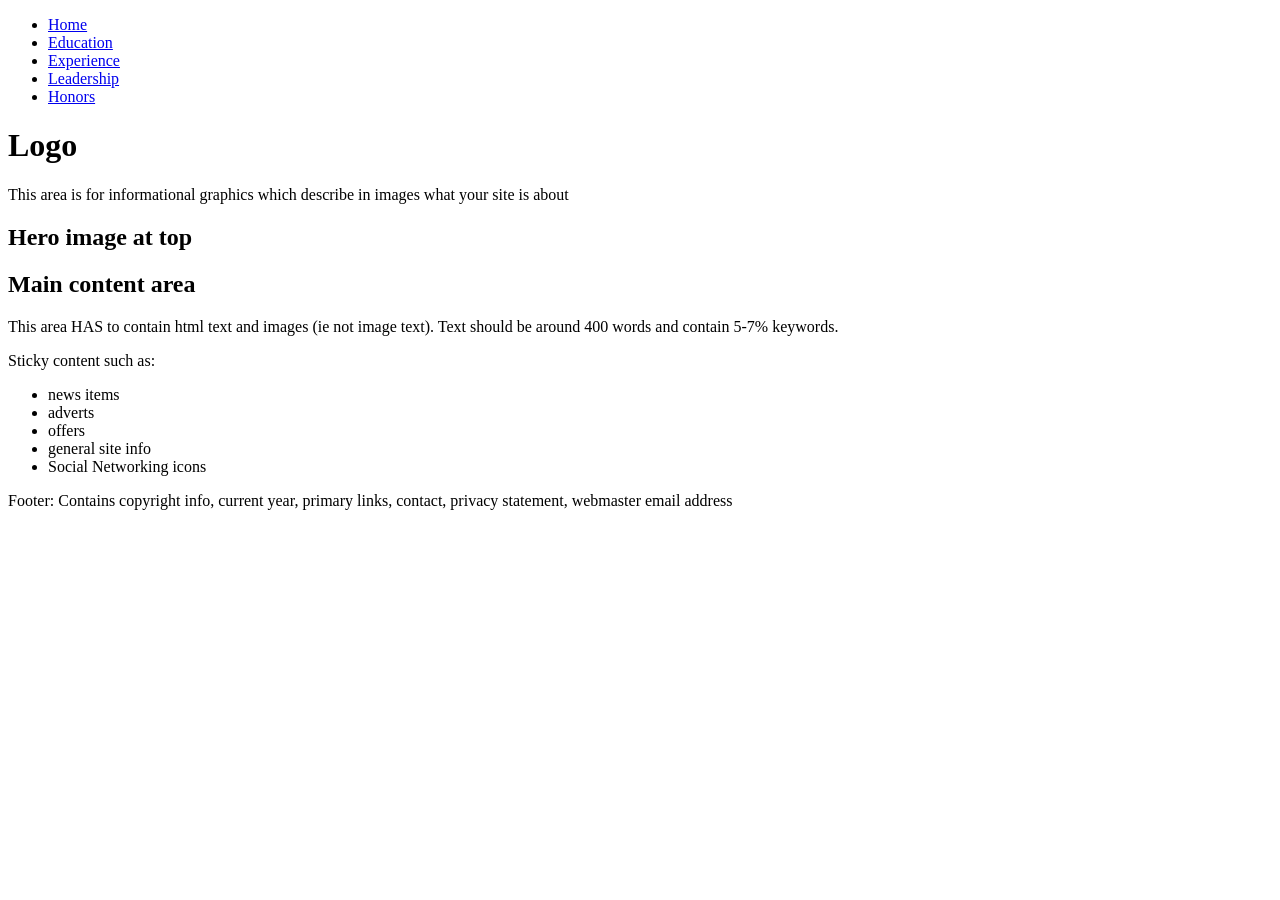
==== index.html @ afdbb149 "Update index.html" ====
<!DOCTYPE html>
<html lang="en">
<head>
  <meta charset="UTF-8">
  <meta name="viewport" content="width=device-width, initial-scale=1.0">
  <title>Website Layout</title>
  <link rel="stylesheet" href="style.css">
</head>
<body>

  <!-- Main Container centered with 10% margins on sides/bottom -->
  <div class="site-container">
    
    <!-- Header Area -->
    <header class="header">
      <div class="logo-area">
        <h1>Logo</h1>
      </div>
      <div class="header-right">
        <div class="info-graphics">
          This area is for informational graphics which describe in images what your site is about
        </div>
        <!-- Top Nav Container for JS component -->
        <div id="top-nav-container"></div>
      </div>
    </header>

    <!-- Main Content Layout (3 Columns) -->
    <div class="main-body">
      
      <!-- Left Sidebar Container for JS component -->
      <aside class="sidebar-left" id="side-nav-container"></aside>

      <!-- Center Main Content -->
      <main class="content-center">
        <div class="hero-image">
          <h2>Hero image at top</h2>
        </div>
        <section class="main-text">
          <h2>Main content area</h2>
          <p>
            This area HAS to contain html text and images (ie not image text). 
            Text should be around 400 words and contain 5-7% keywords.
          </p>
        </section>
      </main>

      <!-- Right Sidebar (Sticky Content) -->
      <aside class="sidebar-right">
        <div class="sticky-box">
          <p>Sticky content such as:</p>
          <ul>
            <li>news items</li>
            <li>adverts</li>
            <li>offers</li>
            <li>general site info</li>
            <li>Social Networking icons</li>
          </ul>
        </div>
      </aside>

    </div>

    <!-- Footer Area -->
    <footer class="footer">
      Footer: Contains copyright info, current year, primary links, contact, privacy statement, webmaster email address
    </footer>

  </div>

  <!-- JavaScript for Navigation Component -->
  <script src="nav.js"></script>
</body>
</html>
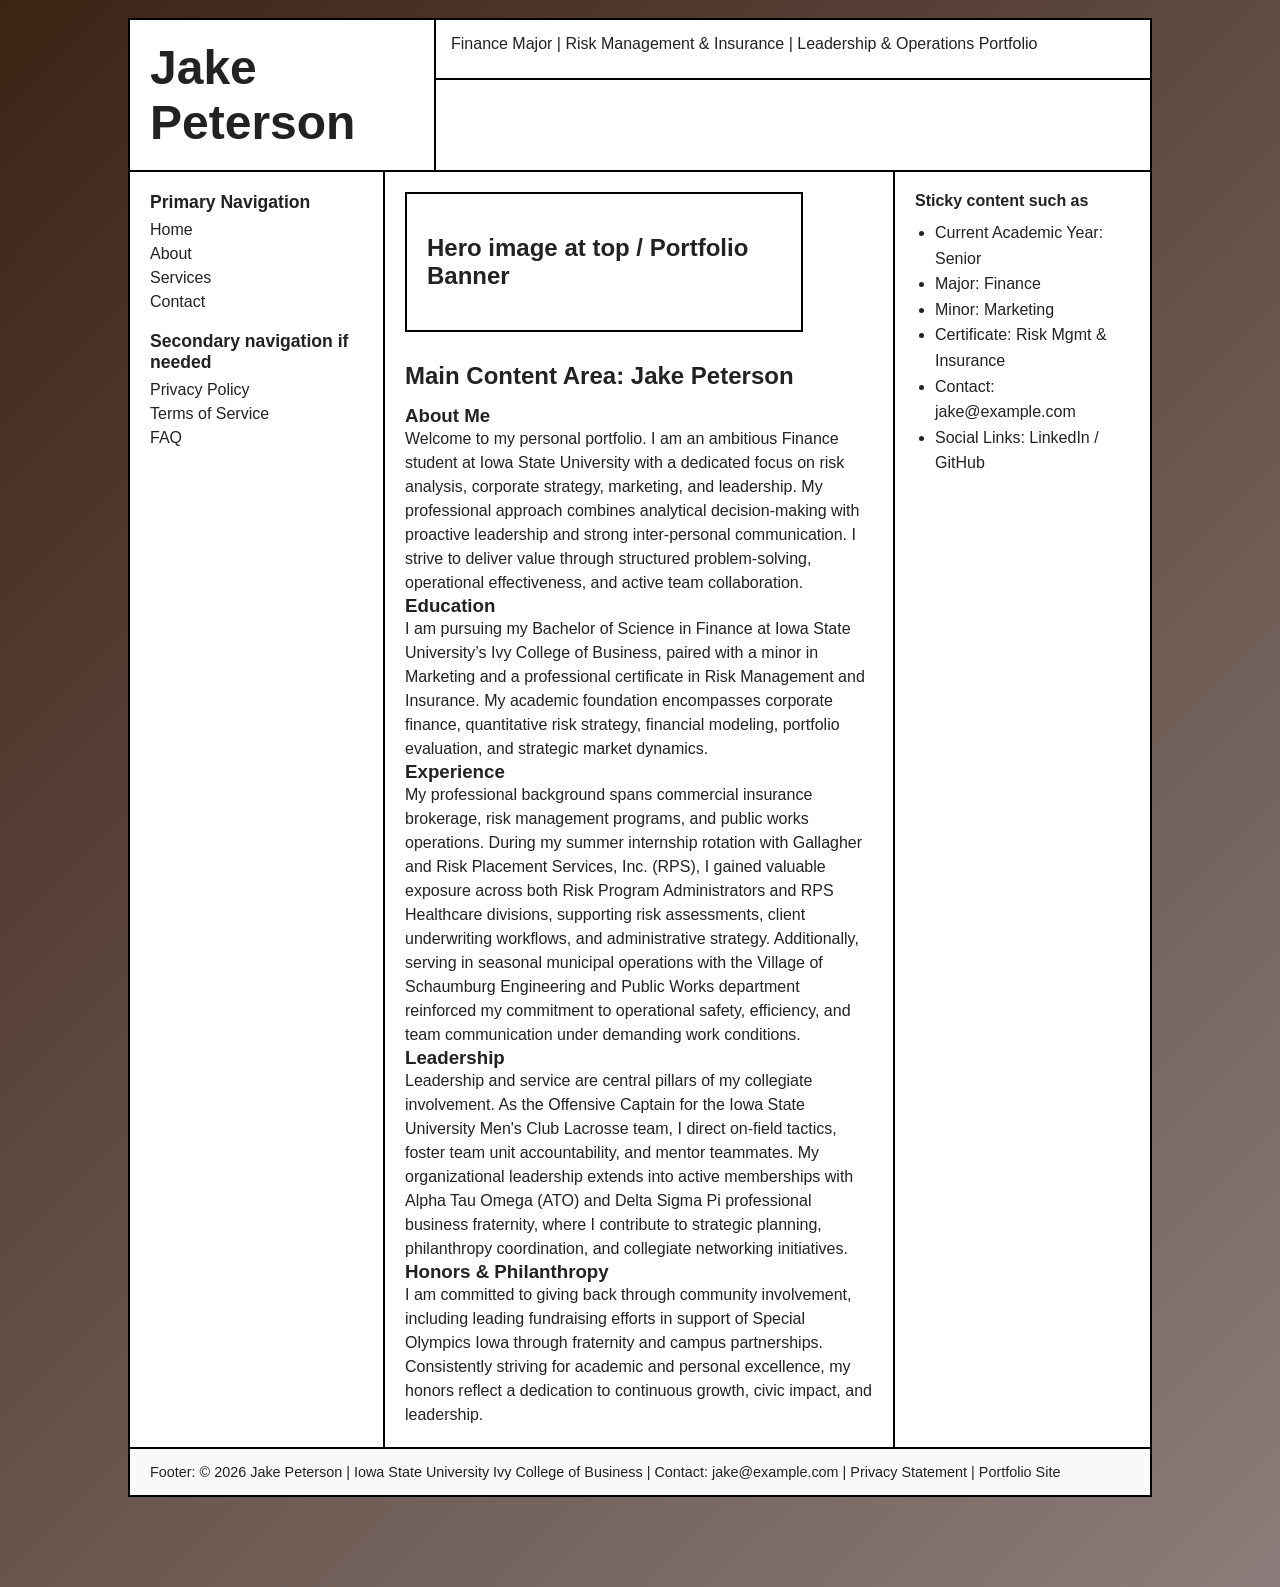
==== commit 75bb811f: "Revise index.html for personal portfolio branding Updated the title and various sections to reflect " ====
--- a/index.html
+++ b/index.html
@@ -3,58 +3,100 @@
 <head>
   <meta charset="UTF-8">
   <meta name="viewport" content="width=device-width, initial-scale=1.0">
-  <title>Website Layout</title>
+  <title>Jake Peterson - Professional Portfolio</title>
   <link rel="stylesheet" href="style.css">
 </head>
 <body>
 
-  <!-- Main Container centered with 10% margins on sides/bottom -->
+  <!-- Main Container centered with 10% screen background margins -->
   <div class="site-container">
     
-    <!-- Header Area -->
+    <!-- Header Section -->
     <header class="header">
+      <!-- Left Column: Logo -->
       <div class="logo-area">
-        <h1>Logo</h1>
+        <h1>Jake Peterson</h1>
       </div>
+
+      <!-- Right Column: Info Graphic + Horizontal Navigations -->
       <div class="header-right">
         <div class="info-graphics">
-          This area is for informational graphics which describe in images what your site is about
+          Finance Major | Risk Management & Insurance | Leadership & Operations Portfolio
         </div>
-        <!-- Top Nav Container for JS component -->
-        <div id="top-nav-container"></div>
+        
+        <!-- Horizontal Primary Navigation Bar -->
+        <nav class="primary-nav-bar" id="primary-nav-top"></nav>
+
+        <!-- Horizontal Secondary Navigation Bar -->
+        <nav class="secondary-nav-bar" id="secondary-nav-top"></nav>
       </div>
     </header>
 
-    <!-- Main Content Layout (3 Columns) -->
+    <!-- Main Content Area (3 Columns) -->
     <div class="main-body">
       
-      <!-- Left Sidebar Container for JS component -->
+      <!-- Left Sidebar Container for Dynamic Navigation -->
       <aside class="sidebar-left" id="side-nav-container"></aside>
 
-      <!-- Center Main Content -->
+      <!-- Center Content Area -->
       <main class="content-center">
+        <!-- Hero Section -->
         <div class="hero-image">
-          <h2>Hero image at top</h2>
+          <h2>Hero image at top / Portfolio Banner</h2>
         </div>
+
+        <!-- Main Content Area (~400 words) -->
         <section class="main-text">
-          <h2>Main content area</h2>
-          <p>
-            This area HAS to contain html text and images (ie not image text). 
-            Text should be around 400 words and contain 5-7% keywords.
-          </p>
+          <h2>Main Content Area: Jake Peterson</h2>
+          
+          <div class="bio-section" id="about">
+            <h3>About Me</h3>
+            <p>
+              Welcome to my personal portfolio. I am an ambitious Finance student at Iowa State University with a dedicated focus on risk analysis, corporate strategy, marketing, and leadership. My professional approach combines analytical decision-making with proactive leadership and strong inter-personal communication. I strive to deliver value through structured problem-solving, operational effectiveness, and active team collaboration.
+            </p>
+          </div>
+
+          <div class="bio-section" id="education">
+            <h3>Education</h3>
+            <p>
+              I am pursuing my Bachelor of Science in Finance at Iowa State University’s Ivy College of Business, paired with a minor in Marketing and a professional certificate in Risk Management and Insurance. My academic foundation encompasses corporate finance, quantitative risk strategy, financial modeling, portfolio evaluation, and strategic market dynamics.
+            </p>
+          </div>
+
+          <div class="bio-section" id="experience">
+            <h3>Experience</h3>
+            <p>
+              My professional background spans commercial insurance brokerage, risk management programs, and public works operations. During my summer internship rotation with Gallagher and Risk Placement Services, Inc. (RPS), I gained valuable exposure across both Risk Program Administrators and RPS Healthcare divisions, supporting risk assessments, client underwriting workflows, and administrative strategy. Additionally, serving in seasonal municipal operations with the Village of Schaumburg Engineering and Public Works department reinforced my commitment to operational safety, efficiency, and team communication under demanding work conditions.
+            </p>
+          </div>
+
+          <div class="bio-section" id="leadership">
+            <h3>Leadership</h3>
+            <p>
+              Leadership and service are central pillars of my collegiate involvement. As the Offensive Captain for the Iowa State University Men's Club Lacrosse team, I direct on-field tactics, foster team unit accountability, and mentor teammates. My organizational leadership extends into active memberships with Alpha Tau Omega (ATO) and Delta Sigma Pi professional business fraternity, where I contribute to strategic planning, philanthropy coordination, and collegiate networking initiatives.
+            </p>
+          </div>
+
+          <div class="bio-section" id="honors">
+            <h3>Honors & Philanthropy</h3>
+            <p>
+              I am committed to giving back through community involvement, including leading fundraising efforts in support of Special Olympics Iowa through fraternity and campus partnerships. Consistently striving for academic and personal excellence, my honors reflect a dedication to continuous growth, civic impact, and leadership.
+            </p>
+          </div>
         </section>
       </main>
 
       <!-- Right Sidebar (Sticky Content) -->
       <aside class="sidebar-right">
         <div class="sticky-box">
-          <p>Sticky content such as:</p>
+          <p><strong>Sticky content such as</strong></p>
           <ul>
-            <li>news items</li>
-            <li>adverts</li>
-            <li>offers</li>
-            <li>general site info</li>
-            <li>Social Networking icons</li>
+            <li>Current Academic Year: Senior</li>
+            <li>Major: Finance</li>
+            <li>Minor: Marketing</li>
+            <li>Certificate: Risk Mgmt & Insurance</li>
+            <li>Contact: jake@example.com</li>
+            <li>Social Links: LinkedIn / GitHub</li>
           </ul>
         </div>
       </aside>
@@ -63,12 +105,12 @@
 
     <!-- Footer Area -->
     <footer class="footer">
-      Footer: Contains copyright info, current year, primary links, contact, privacy statement, webmaster email address
+      Footer: © 2026 Jake Peterson | Iowa State University Ivy College of Business | Contact: jake@example.com | Privacy Statement | Portfolio Site
     </footer>
 
   </div>
 
-  <!-- JavaScript for Navigation Component -->
+  <!-- Reusable Navigation System -->
   <script src="nav.js"></script>
 </body>
 </html>
--- a/style.css
+++ b/style.css
@@ -0,0 +1,185 @@
+/* ==========================================
+   RESET & BASE STYLES
+   ========================================== */
+* {
+  box-sizing: border-box;
+  margin: 0;
+  padding: 0;
+}
+
+:root {
+  /* Color Palette */
+  --color-espresso: #3d2314;
+  --color-taupe: #8b7d7b;
+  --color-light-bg: #ffffff;
+  --color-border: #000000;
+  --color-text: #222222;
+}
+
+body {
+  font-family: Arial, Helvetica, sans-serif;
+  color: var(--color-text);
+  
+  /* 
+     Taupe & Espresso Brown Gradient Background 
+     Padding ensures 10% space from top/bottom and left/right
+  */
+  background: linear-gradient(135deg, var(--color-espresso) 0%, var(--color-taupe) 100%);
+  padding: 2vh 10vw 10vh 10vw; 
+  min-height: 100vh;
+}
+
+/* Main Site Wrapper */
+.site-container {
+  background-color: var(--color-light-bg);
+  border: 2px solid var(--color-border);
+  display: flex;
+  flex-direction: column;
+  width: 100%;
+}
+
+/* ==========================================
+   HEADER SECTION
+   ========================================== */
+.header {
+  display: flex;
+  border-bottom: 2px solid var(--color-border);
+}
+
+.logo-area {
+  width: 30%;
+  border-right: 2px solid var(--color-border);
+  padding: 20px;
+  display: flex;
+  align-items: center;
+}
+
+.logo-area h1 {
+  font-size: 3rem;
+  font-weight: bold;
+}
+
+.header-right {
+  width: 70%;
+  display: flex;
+  flex-direction: column;
+}
+
+.info-graphics {
+  padding: 15px;
+  border-bottom: 2px solid var(--color-border);
+  min-height: 60px;
+}
+
+/* Dynamic JS Nav Bar Styles */
+.nav-bar {
+  display: flex;
+  flex-direction: column;
+}
+
+.nav-link-row {
+  padding: 8px 15px;
+  border-bottom: 1px solid var(--color-border);
+  font-size: 0.95rem;
+}
+
+.nav-link-row:last-child {
+  border-bottom: none;
+}
+
+.nav-link-row a, 
+.side-nav-group a {
+  text-decoration: none;
+  color: inherit;
+  margin-right: 15px;
+}
+
+.nav-link-row a:hover, 
+.side-nav-group a:hover {
+  text-decoration: underline;
+}
+
+/* ==========================================
+   MAIN CONTENT AREA (3-COLUMN LAYOUT)
+   ========================================== */
+.main-body {
+  display: flex;
+  flex: 1;
+  border-bottom: 2px solid var(--color-border);
+}
+
+/* Left Sidebar */
+.sidebar-left {
+  width: 25%;
+  border-right: 2px solid var(--color-border);
+  padding: 20px;
+}
+
+.side-nav-group {
+  margin-bottom: 20px;
+}
+
+.side-nav-group h4 {
+  margin-bottom: 8px;
+  font-size: 1.1rem;
+}
+
+.side-nav-group ul {
+  list-style: none;
+}
+
+.side-nav-group li {
+  margin-bottom: 6px;
+}
+
+/* Main Middle Content */
+.content-center {
+  width: 50%;
+  padding: 20px;
+  border-right: 2px solid var(--color-border);
+}
+
+.hero-image {
+  border: 2px solid var(--color-border);
+  padding: 40px 20px;
+  margin-bottom: 30px;
+  max-width: 85%;
+}
+
+.main-text h2 {
+  margin-bottom: 15px;
+}
+
+.main-text p {
+  line-height: 1.5;
+}
+
+/* Right Sidebar (Sticky Content) */
+.sidebar-right {
+  width: 25%;
+  padding: 20px;
+}
+
+.sticky-box {
+  position: sticky;
+  top: 20px;
+}
+
+.sticky-box p {
+  font-weight: bold;
+  margin-bottom: 10px;
+}
+
+.sticky-box ul {
+  padding-left: 20px;
+  line-height: 1.6;
+}
+
+/* ==========================================
+   FOOTER SECTION
+   ========================================== */
+.footer {
+  padding: 15px 20px;
+  font-size: 0.9rem;
+  background-color: #f9f9f9;
+}
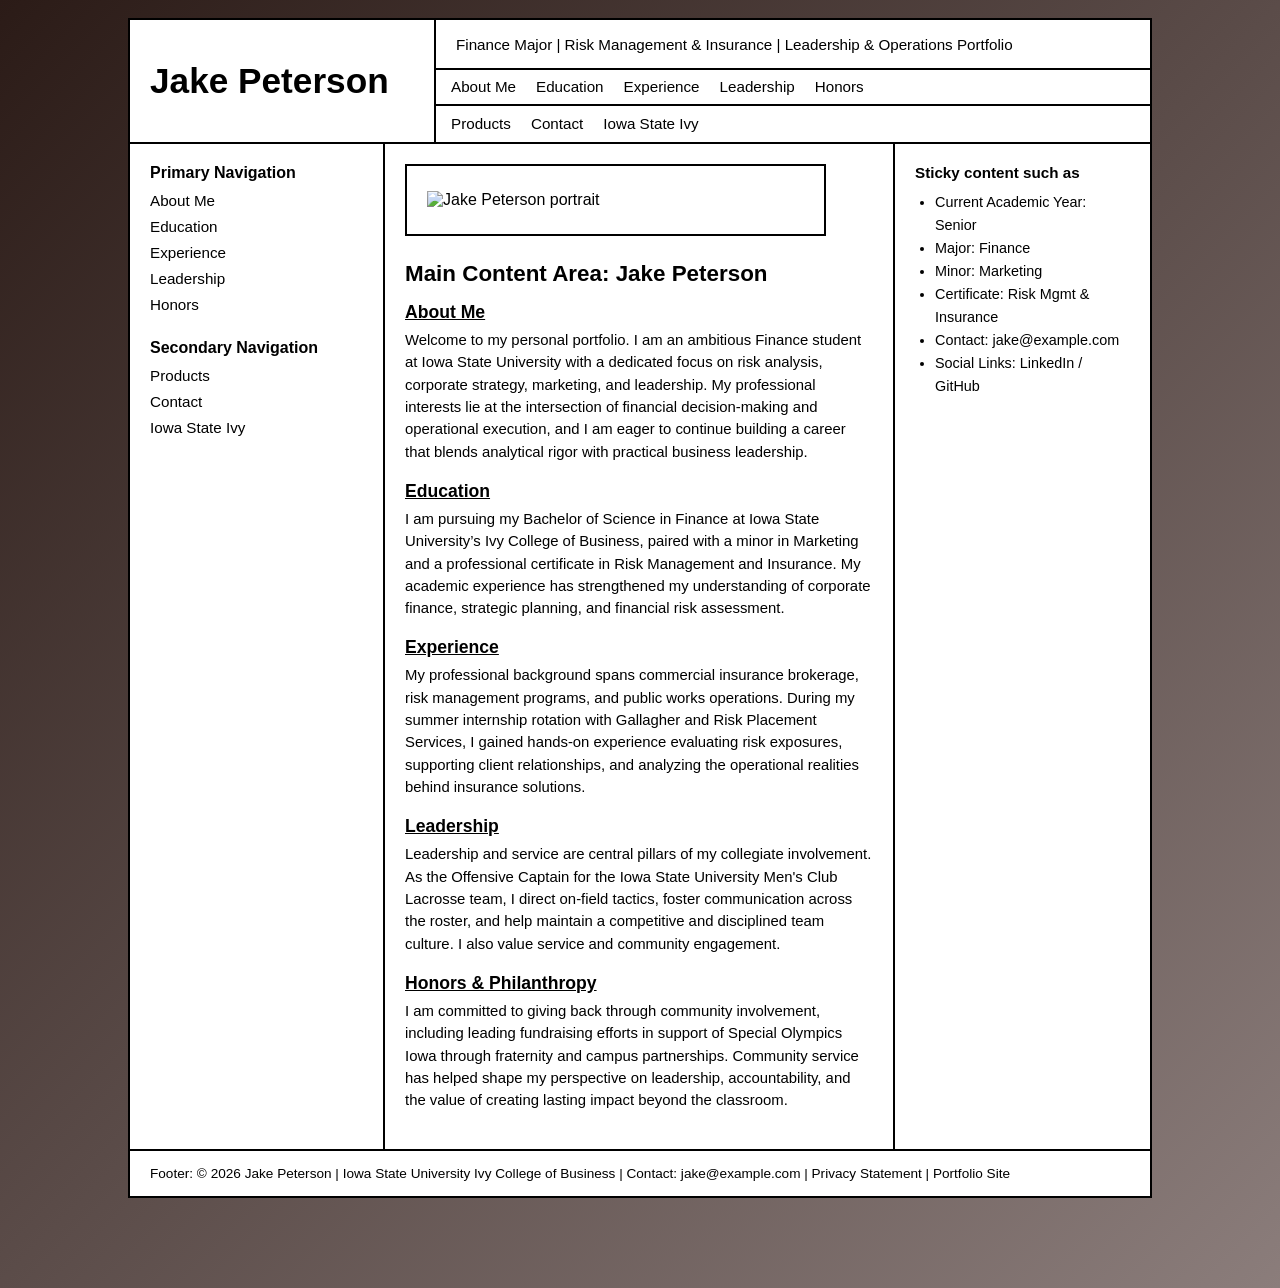
==== commit 059fc4c6: "Add a hero portrait section to the main page and style it to fit the banner area." ====
--- a/index.html
+++ b/index.html
@@ -41,8 +41,8 @@
       <!-- Center Content Area -->
       <main class="content-center">
         <!-- Hero Section -->
-        <div class="hero-image">
-          <h2>Hero image at top / Portfolio Banner</h2>
+        <div class="hero-image" aria-label="Jake Peterson portfolio hero image">
+          <img src="assets/jake-portrait.jpg" alt="Jake Peterson portrait">
         </div>
 
         <!-- Main Content Area (~400 words) -->
@@ -52,35 +52,35 @@
           <div class="bio-section" id="about">
             <h3>About Me</h3>
             <p>
-              Welcome to my personal portfolio. I am an ambitious Finance student at Iowa State University with a dedicated focus on risk analysis, corporate strategy, marketing, and leadership. My professional approach combines analytical decision-making with proactive leadership and strong inter-personal communication. I strive to deliver value through structured problem-solving, operational effectiveness, and active team collaboration.
+              Welcome to my personal portfolio. I am an ambitious Finance student at Iowa State University with a dedicated focus on risk analysis, corporate strategy, marketing, and leadership. My professional interests lie at the intersection of financial decision-making and operational execution, and I am eager to continue building a career that blends analytical rigor with practical business leadership.
             </p>
           </div>
 
           <div class="bio-section" id="education">
             <h3>Education</h3>
             <p>
-              I am pursuing my Bachelor of Science in Finance at Iowa State University’s Ivy College of Business, paired with a minor in Marketing and a professional certificate in Risk Management and Insurance. My academic foundation encompasses corporate finance, quantitative risk strategy, financial modeling, portfolio evaluation, and strategic market dynamics.
+              I am pursuing my Bachelor of Science in Finance at Iowa State University’s Ivy College of Business, paired with a minor in Marketing and a professional certificate in Risk Management and Insurance. My academic experience has strengthened my understanding of corporate finance, strategic planning, and financial risk assessment.
             </p>
           </div>
 
           <div class="bio-section" id="experience">
             <h3>Experience</h3>
             <p>
-              My professional background spans commercial insurance brokerage, risk management programs, and public works operations. During my summer internship rotation with Gallagher and Risk Placement Services, Inc. (RPS), I gained valuable exposure across both Risk Program Administrators and RPS Healthcare divisions, supporting risk assessments, client underwriting workflows, and administrative strategy. Additionally, serving in seasonal municipal operations with the Village of Schaumburg Engineering and Public Works department reinforced my commitment to operational safety, efficiency, and team communication under demanding work conditions.
+              My professional background spans commercial insurance brokerage, risk management programs, and public works operations. During my summer internship rotation with Gallagher and Risk Placement Services, I gained hands-on experience evaluating risk exposures, supporting client relationships, and analyzing the operational realities behind insurance solutions.
             </p>
           </div>
 
           <div class="bio-section" id="leadership">
             <h3>Leadership</h3>
             <p>
-              Leadership and service are central pillars of my collegiate involvement. As the Offensive Captain for the Iowa State University Men's Club Lacrosse team, I direct on-field tactics, foster team unit accountability, and mentor teammates. My organizational leadership extends into active memberships with Alpha Tau Omega (ATO) and Delta Sigma Pi professional business fraternity, where I contribute to strategic planning, philanthropy coordination, and collegiate networking initiatives.
+              Leadership and service are central pillars of my collegiate involvement. As the Offensive Captain for the Iowa State University Men's Club Lacrosse team, I direct on-field tactics, foster communication across the roster, and help maintain a competitive and disciplined team culture. I also value service and community engagement.
             </p>
           </div>
 
           <div class="bio-section" id="honors">
             <h3>Honors & Philanthropy</h3>
             <p>
-              I am committed to giving back through community involvement, including leading fundraising efforts in support of Special Olympics Iowa through fraternity and campus partnerships. Consistently striving for academic and personal excellence, my honors reflect a dedication to continuous growth, civic impact, and leadership.
+              I am committed to giving back through community involvement, including leading fundraising efforts in support of Special Olympics Iowa through fraternity and campus partnerships. Community service has helped shape my perspective on leadership, accountability, and the value of creating lasting impact beyond the classroom.
             </p>
           </div>
         </section>
--- a/style.css
+++ b/style.css
@@ -8,30 +8,29 @@
 }
 
 :root {
-  /* Color Palette */
-  --color-espresso: #3d2314;
-  --color-taupe: #8b7d7b;
-  --color-light-bg: #ffffff;
+  /* Taupe & Espresso Color Palette */
+  --color-espresso: #2B1B17;
+  --color-taupe: #8B7D7B;
+  --color-bg-white: #ffffff;
   --color-border: #000000;
-  --color-text: #222222;
+  --color-text: #000000;
 }
 
 body {
-  font-family: Arial, Helvetica, sans-serif;
+  font-family: Arial, sans-serif;
   color: var(--color-text);
   
-  /* 
-     Taupe & Espresso Brown Gradient Background 
-     Padding ensures 10% space from top/bottom and left/right
-  */
+  /* Background: Gradient transition between Espresso and Taupe */
   background: linear-gradient(135deg, var(--color-espresso) 0%, var(--color-taupe) 100%);
-  padding: 2vh 10vw 10vh 10vw; 
+  
+  /* 10% screen space around the edges */
+  padding: 2vh 10vw 10vh 10vw;
   min-height: 100vh;
 }
 
-/* Main Site Wrapper */
+/* Wireframe Main Wrapper */
 .site-container {
-  background-color: var(--color-light-bg);
+  background-color: var(--color-bg-white);
   border: 2px solid var(--color-border);
   display: flex;
   flex-direction: column;
@@ -46,19 +45,21 @@
   border-bottom: 2px solid var(--color-border);
 }
 
+/* Left Column: Logo / Name */
 .logo-area {
   width: 30%;
   border-right: 2px solid var(--color-border);
-  padding: 20px;
+  padding: 25px 20px;
   display: flex;
   align-items: center;
 }
 
 .logo-area h1 {
-  font-size: 3rem;
+  font-size: 2.2rem;
   font-weight: bold;
 }
 
+/* Right Column: Stacked Sections */
 .header-right {
   width: 70%;
   display: flex;
@@ -66,46 +67,57 @@
 }
 
 .info-graphics {
-  padding: 15px;
-  border-bottom: 2px solid var(--color-border);
-  min-height: 60px;
-}
-
-/* Dynamic JS Nav Bar Styles */
-.nav-bar {
-  display: flex;
-  flex-direction: column;
-}
-
-.nav-link-row {
+  padding: 12px 20px;
+  border-bottom: 2px solid var(--color-border);
+  min-height: 50px;
+  font-size: 0.95rem;
+  display: flex;
+  align-items: center;
+}
+
+/* Horizontal Top Navigation Rows */
+.primary-nav-bar,
+.secondary-nav-bar {
+  border-bottom: 2px solid var(--color-border);
   padding: 8px 15px;
-  border-bottom: 1px solid var(--color-border);
-  font-size: 0.95rem;
-}
-
-.nav-link-row:last-child {
+  display: flex;
+  align-items: center;
+  min-height: 36px;
+}
+
+.secondary-nav-bar {
   border-bottom: none;
 }
 
-.nav-link-row a, 
-.side-nav-group a {
+/* Horizontal Link Lists */
+.nav-horizontal-list {
+  display: flex;
+  flex-direction: row;
+  list-style: none;
+  gap: 20px;
+  justify-content: flex-start;
+  align-items: center;
+  width: 100%;
+}
+
+.nav-horizontal-list li a {
   text-decoration: none;
-  color: inherit;
-  margin-right: 15px;
-}
-
-.nav-link-row a:hover, 
-.side-nav-group a:hover {
+  color: var(--color-text);
+  font-size: 0.95rem;
+  font-weight: 500;
+}
+
+.nav-horizontal-list li a:hover {
   text-decoration: underline;
 }
 
 /* ==========================================
-   MAIN CONTENT AREA (3-COLUMN LAYOUT)
+   MAIN BODY (3 COLUMNS)
    ========================================== */
 .main-body {
   display: flex;
+  border-bottom: 2px solid var(--color-border);
   flex: 1;
-  border-bottom: 2px solid var(--color-border);
 }
 
 /* Left Sidebar */
@@ -116,12 +128,13 @@
 }
 
 .side-nav-group {
-  margin-bottom: 20px;
+  margin-bottom: 25px;
 }
 
 .side-nav-group h4 {
-  margin-bottom: 8px;
-  font-size: 1.1rem;
+  font-size: 1rem;
+  font-weight: bold;
+  margin-bottom: 10px;
 }
 
 .side-nav-group ul {
@@ -129,29 +142,56 @@
 }
 
 .side-nav-group li {
-  margin-bottom: 6px;
-}
-
-/* Main Middle Content */
+  margin-bottom: 8px;
+}
+
+.side-nav-group a {
+  text-decoration: none;
+  color: var(--color-text);
+  font-size: 0.95rem;
+}
+
+.side-nav-group a:hover {
+  text-decoration: underline;
+}
+
+/* Center Content */
 .content-center {
   width: 50%;
+  border-right: 2px solid var(--color-border);
   padding: 20px;
-  border-right: 2px solid var(--color-border);
 }
 
 .hero-image {
   border: 2px solid var(--color-border);
-  padding: 40px 20px;
-  margin-bottom: 30px;
-  max-width: 85%;
+  padding: 25px 20px;
+  margin-bottom: 25px;
+  width: 90%;
+}
+
+.hero-image h2 {
+  font-weight: normal;
+  font-size: 1.2rem;
 }
 
 .main-text h2 {
+  font-size: 1.4rem;
   margin-bottom: 15px;
 }
 
-.main-text p {
+.bio-section {
+  margin-bottom: 18px;
+}
+
+.bio-section h3 {
+  font-size: 1.1rem;
+  margin-bottom: 6px;
+  text-decoration: underline;
+}
+
+.bio-section p {
   line-height: 1.5;
+  font-size: 0.93rem;
 }
 
 /* Right Sidebar (Sticky Content) */
@@ -166,12 +206,13 @@
 }
 
 .sticky-box p {
-  font-weight: bold;
   margin-bottom: 10px;
+  font-size: 0.95rem;
 }
 
 .sticky-box ul {
   padding-left: 20px;
+  font-size: 0.9rem;
   line-height: 1.6;
 }
 
@@ -180,6 +221,5 @@
    ========================================== */
 .footer {
   padding: 15px 20px;
-  font-size: 0.9rem;
-  background-color: #f9f9f9;
-}
+  font-size: 0.85rem;
+}
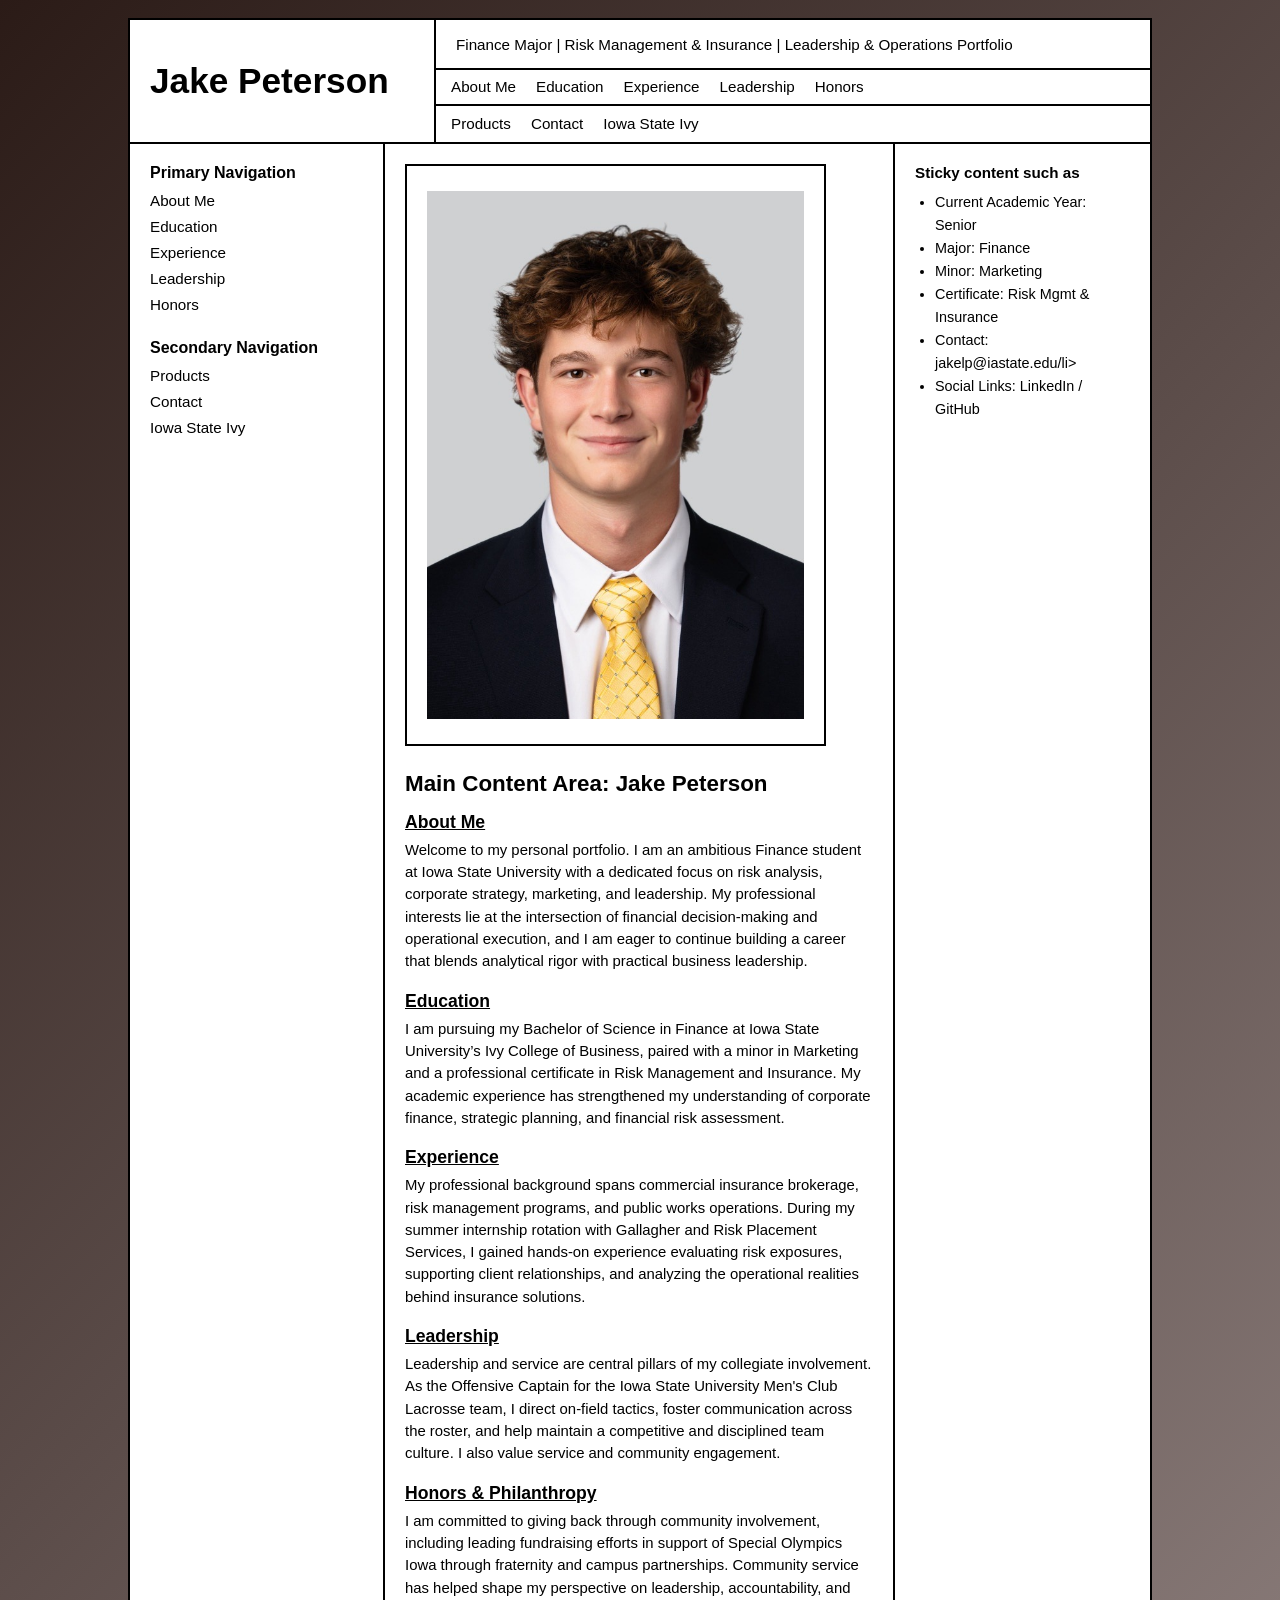
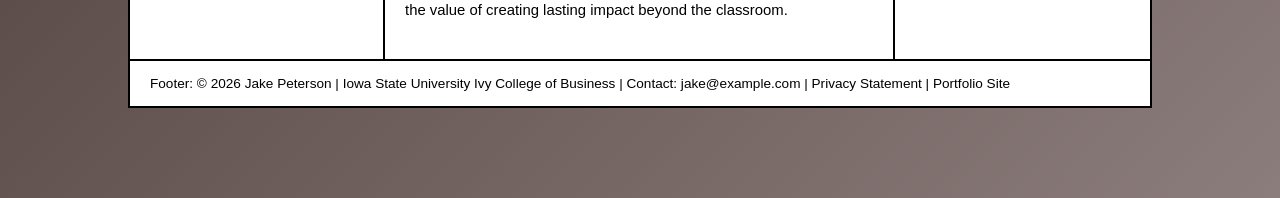
==== commit 5d6892c3: "Update contact email in index.html" ====
--- a/index.html
+++ b/index.html
@@ -95,7 +95,7 @@
             <li>Major: Finance</li>
             <li>Minor: Marketing</li>
             <li>Certificate: Risk Mgmt & Insurance</li>
-            <li>Contact: jake@example.com</li>
+            <li>Contact: jakelp@iastate.edu/li>
             <li>Social Links: LinkedIn / GitHub</li>
           </ul>
         </div>
--- a/style.css
+++ b/style.css
@@ -167,6 +167,22 @@
   padding: 25px 20px;
   margin-bottom: 25px;
   width: 90%;
+  min-height: 320px;
+  display: flex;
+  align-items: center;
+  justify-content: center;
+  overflow: hidden;
+}
+
+/* Display the uploaded JPEG through the actual image element. */
+.hero-image img {
+  content: url('32AABCC8-0251-45D8-A5BA-A82015BDE6B1.JPEG');
+  display: block;
+  width: 100%;
+  height: 100%;
+  min-height: 265px;
+  object-fit: cover;
+  opacity: 1;
 }
 
 .hero-image h2 {
@@ -223,3 +239,29 @@
   padding: 15px 20px;
   font-size: 0.85rem;
 }
+
+@media (max-width: 768px) {
+  body {
+    padding: 1vh 3vw 5vh;
+  }
+
+  .main-body {
+    flex-direction: column;
+  }
+
+  .sidebar-left,
+  .content-center,
+  .sidebar-right {
+    width: 100%;
+    border-right: none;
+  }
+
+  .content-center {
+    border-top: 2px solid var(--color-border);
+    border-bottom: 2px solid var(--color-border);
+  }
+
+  .hero-image {
+    width: 100%;
+  }
+}
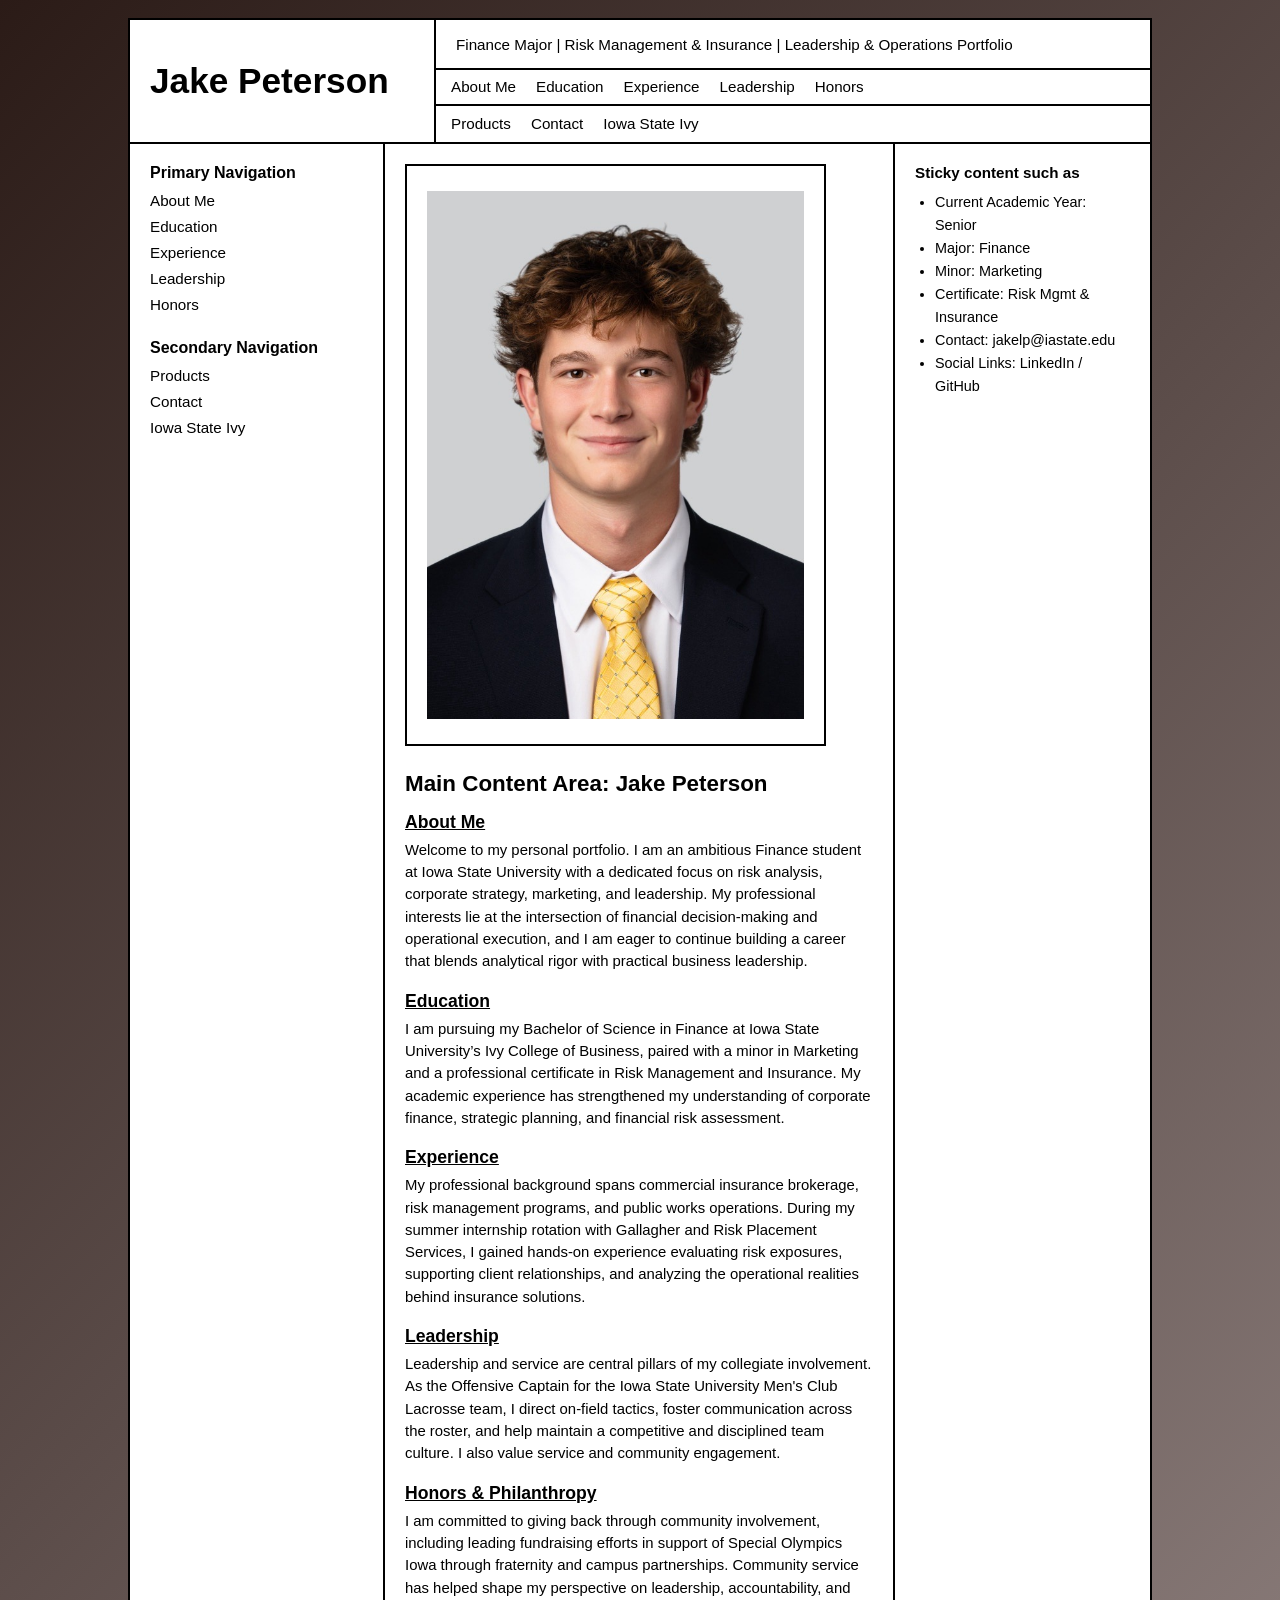
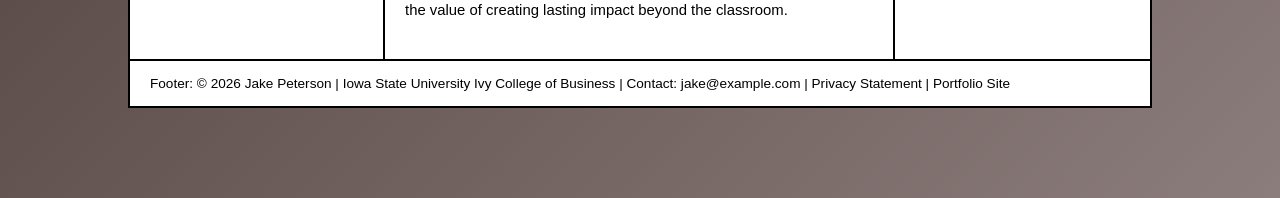
==== commit c6b18a40: "Fix closing tag for contact email in index.html" ====
--- a/index.html
+++ b/index.html
@@ -95,7 +95,7 @@
             <li>Major: Finance</li>
             <li>Minor: Marketing</li>
             <li>Certificate: Risk Mgmt & Insurance</li>
-            <li>Contact: jakelp@iastate.edu/li>
+            <li>Contact: jakelp@iastate.edu</li>
             <li>Social Links: LinkedIn / GitHub</li>
           </ul>
         </div>
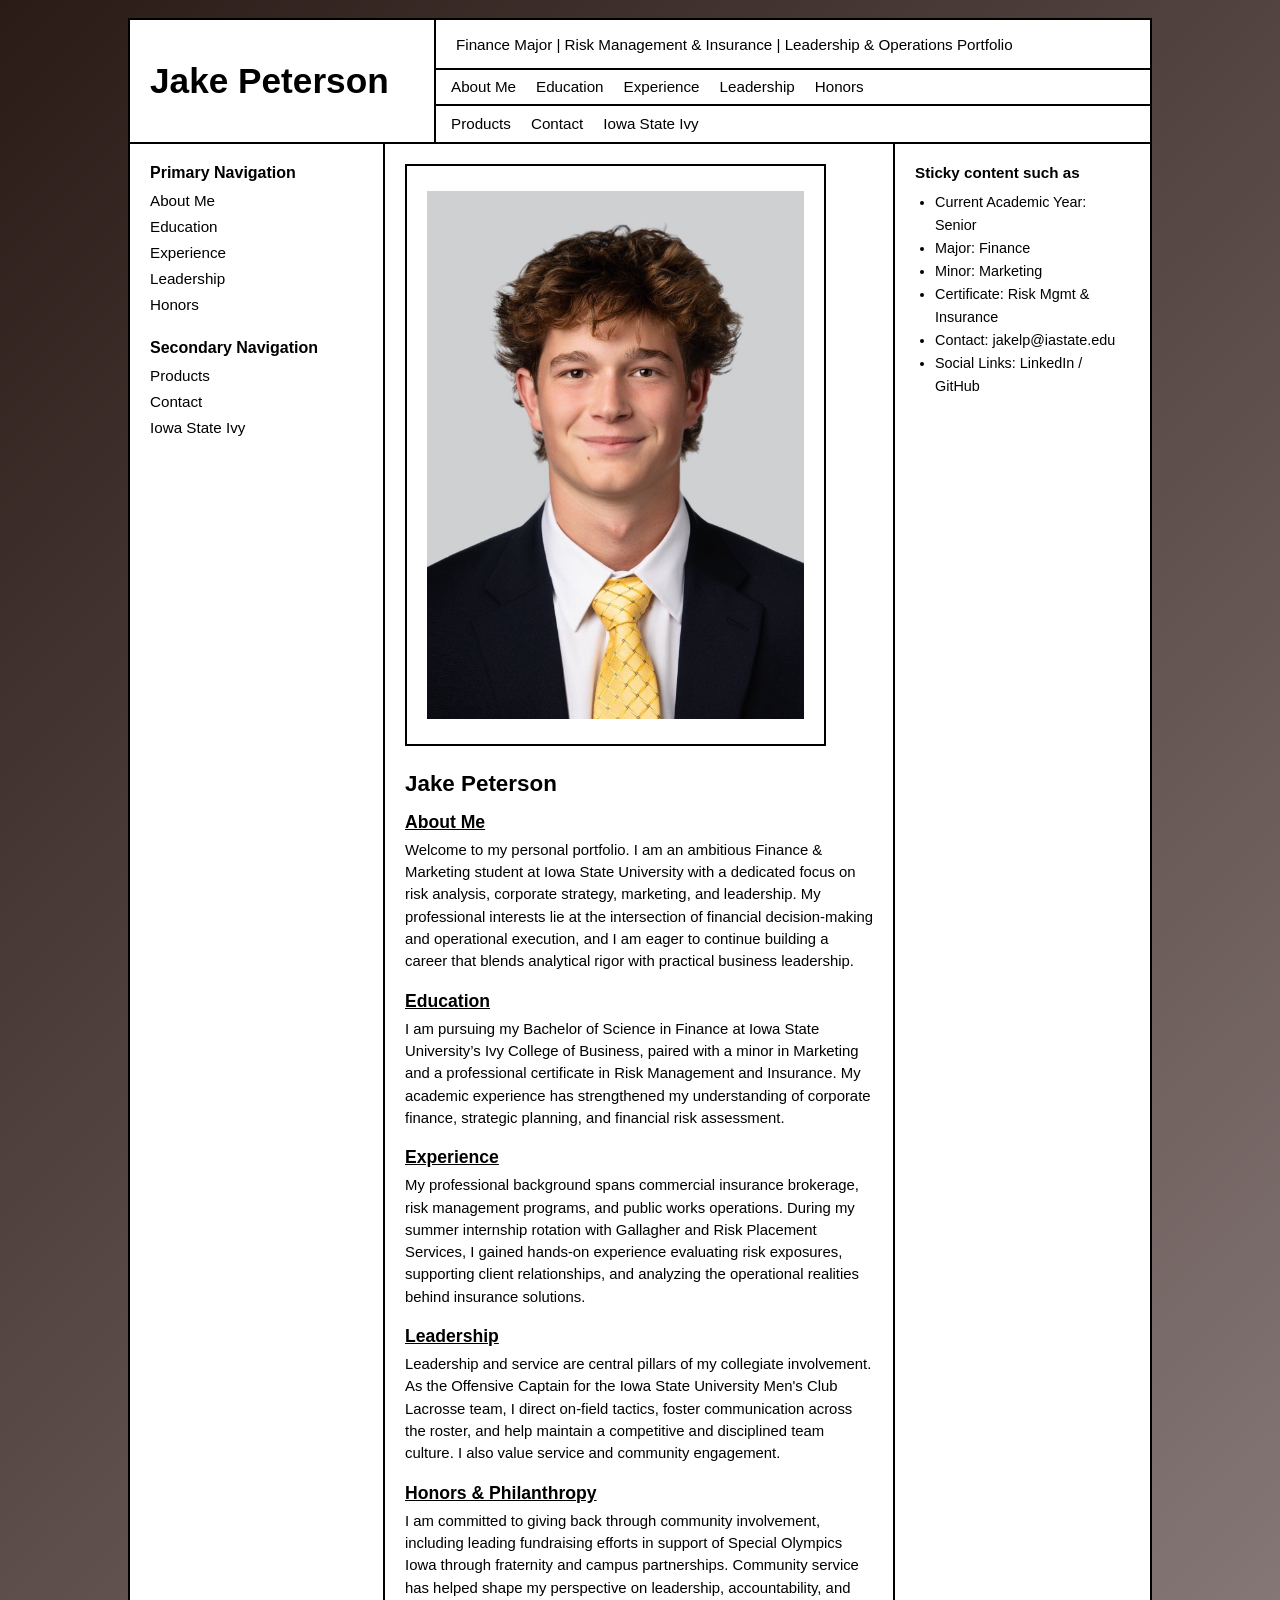
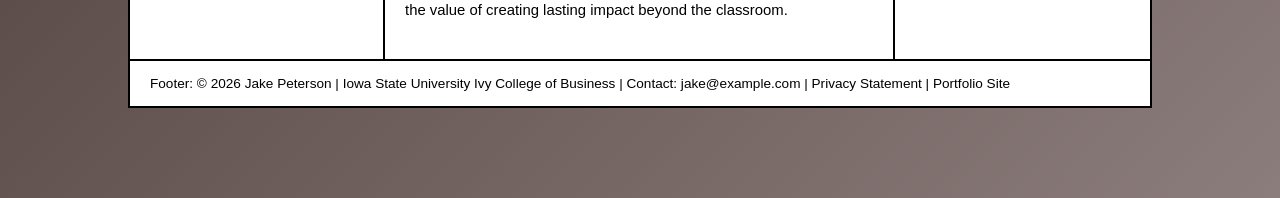
==== commit 77fc9e9c: "Revise heading and update bio to include Marketing Updated the heading and modified the description " ====
--- a/index.html
+++ b/index.html
@@ -47,12 +47,12 @@
 
         <!-- Main Content Area (~400 words) -->
         <section class="main-text">
-          <h2>Main Content Area: Jake Peterson</h2>
+          <h2>Jake Peterson</h2>
           
           <div class="bio-section" id="about">
             <h3>About Me</h3>
             <p>
-              Welcome to my personal portfolio. I am an ambitious Finance student at Iowa State University with a dedicated focus on risk analysis, corporate strategy, marketing, and leadership. My professional interests lie at the intersection of financial decision-making and operational execution, and I am eager to continue building a career that blends analytical rigor with practical business leadership.
+              Welcome to my personal portfolio. I am an ambitious Finance & Marketing student at Iowa State University with a dedicated focus on risk analysis, corporate strategy, marketing, and leadership. My professional interests lie at the intersection of financial decision-making and operational execution, and I am eager to continue building a career that blends analytical rigor with practical business leadership.
             </p>
           </div>
 
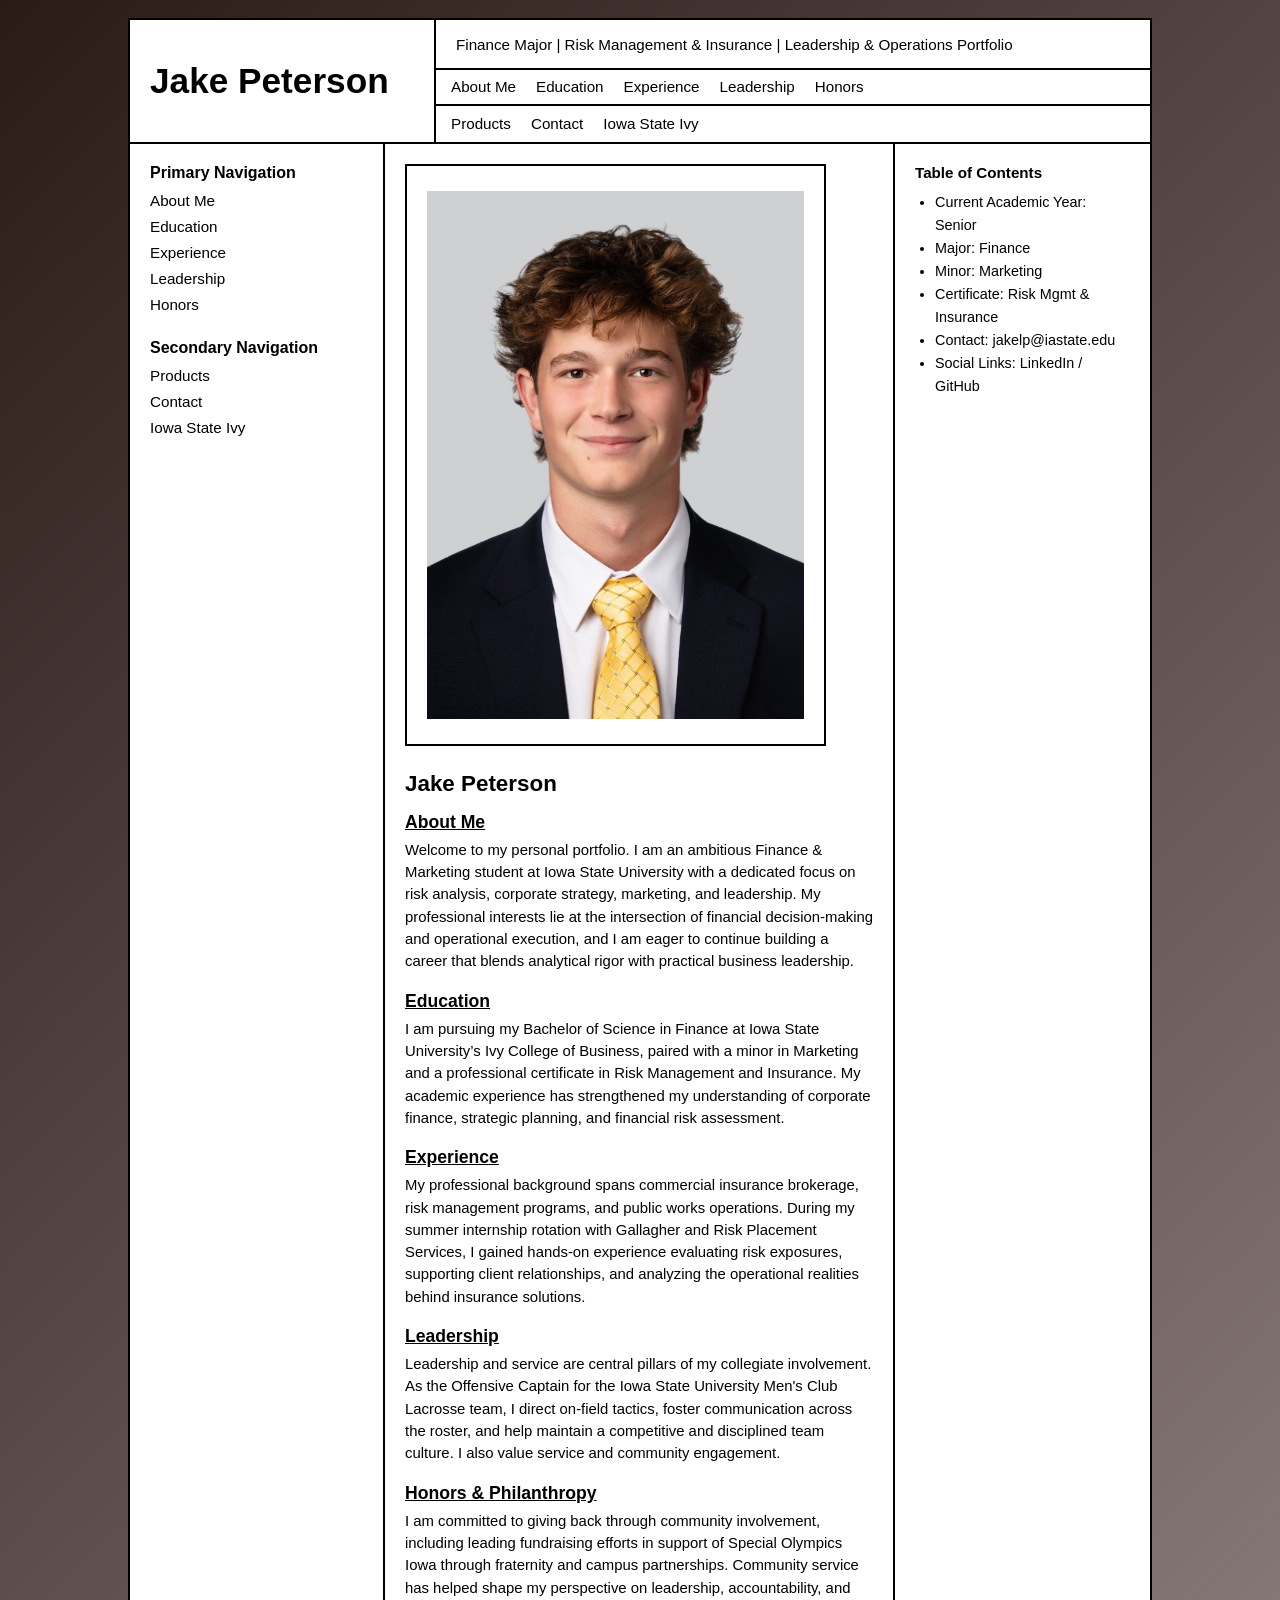
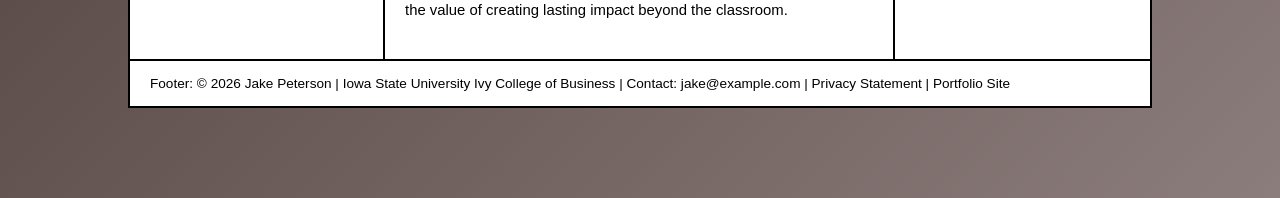
==== commit c3fdddd0: "Update sticky content to 'Table of Contents'" ====
--- a/index.html
+++ b/index.html
@@ -89,7 +89,7 @@
       <!-- Right Sidebar (Sticky Content) -->
       <aside class="sidebar-right">
         <div class="sticky-box">
-          <p><strong>Sticky content such as</strong></p>
+          <p><strong>Table of Contents</strong></p>
           <ul>
             <li>Current Academic Year: Senior</li>
             <li>Major: Finance</li>
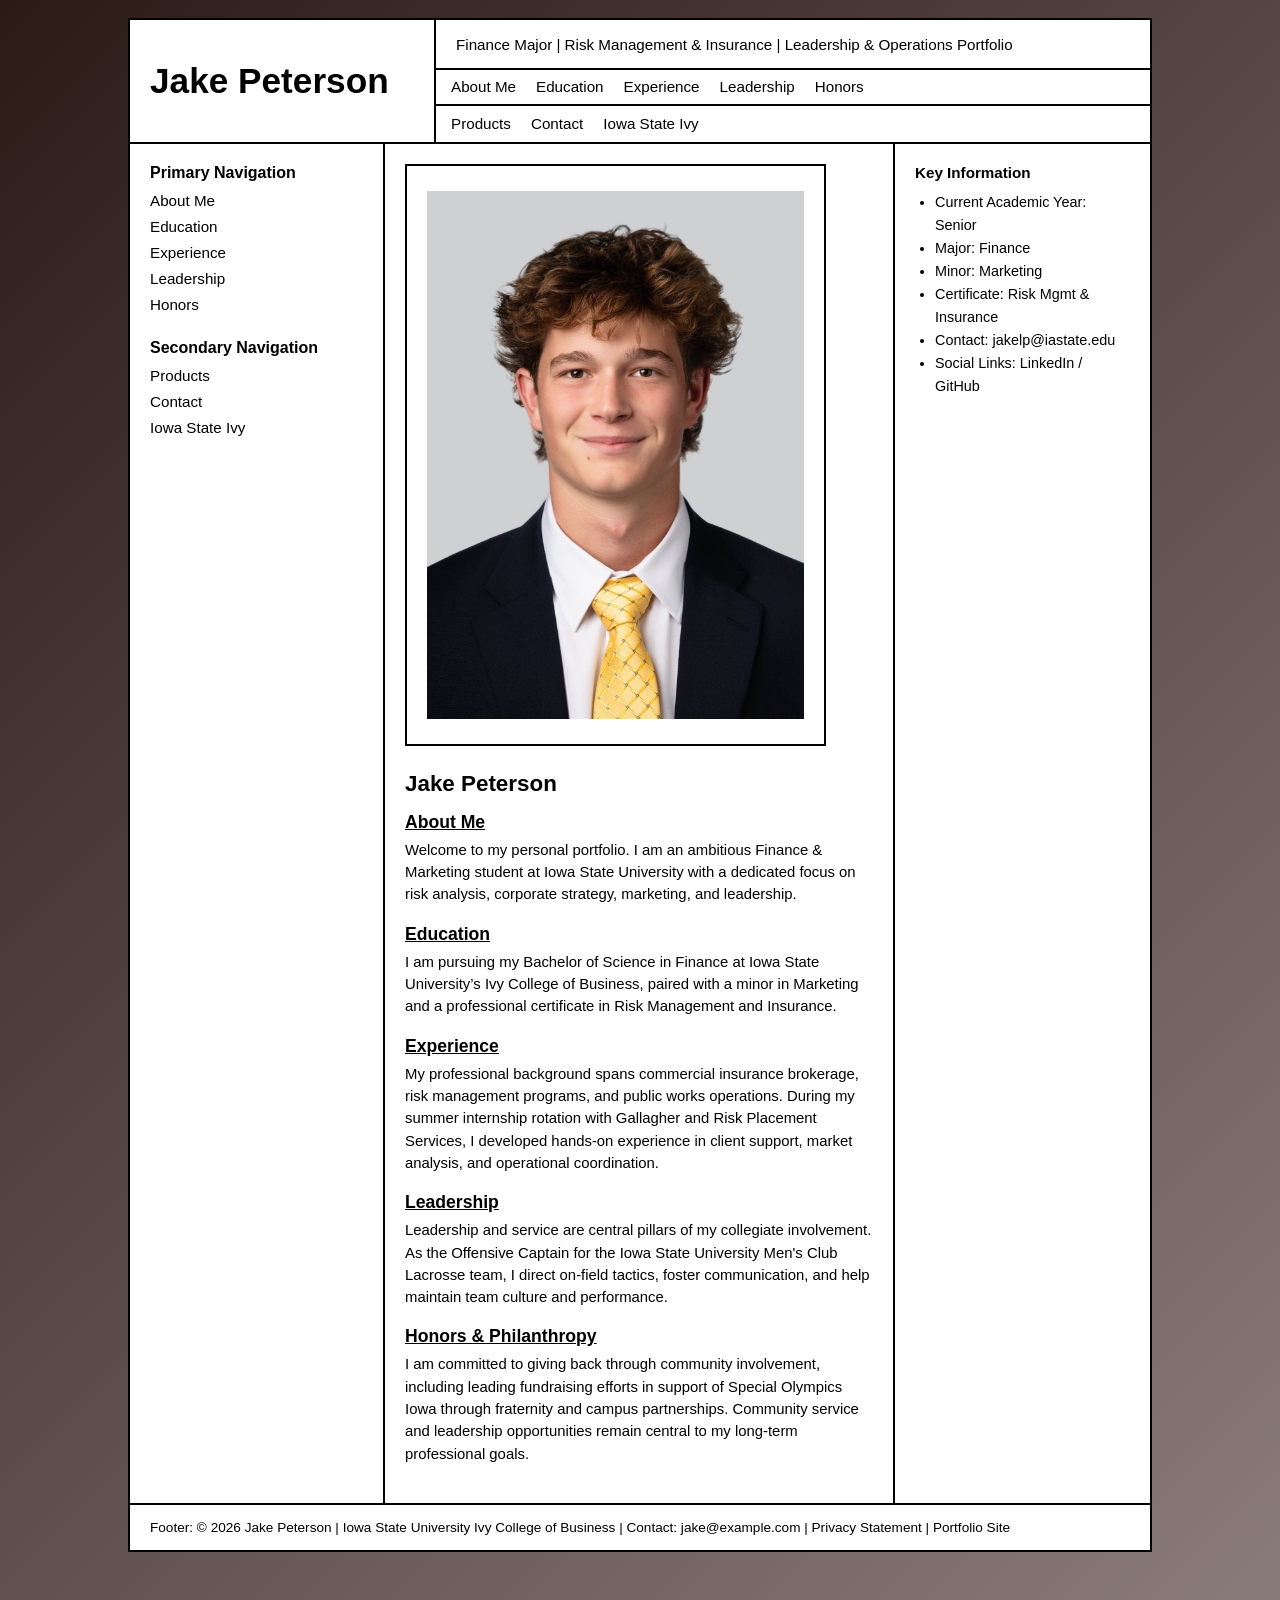
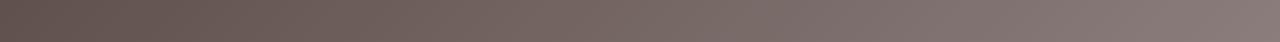
==== commit ef3d97c9: "Update sidebar heading text to Key Information in portfolio page and style comment." ====
--- a/index.html
+++ b/index.html
@@ -52,35 +52,35 @@
           <div class="bio-section" id="about">
             <h3>About Me</h3>
             <p>
-              Welcome to my personal portfolio. I am an ambitious Finance & Marketing student at Iowa State University with a dedicated focus on risk analysis, corporate strategy, marketing, and leadership. My professional interests lie at the intersection of financial decision-making and operational execution, and I am eager to continue building a career that blends analytical rigor with practical business leadership.
+              Welcome to my personal portfolio. I am an ambitious Finance & Marketing student at Iowa State University with a dedicated focus on risk analysis, corporate strategy, marketing, and leadership.
             </p>
           </div>
 
           <div class="bio-section" id="education">
             <h3>Education</h3>
             <p>
-              I am pursuing my Bachelor of Science in Finance at Iowa State University’s Ivy College of Business, paired with a minor in Marketing and a professional certificate in Risk Management and Insurance. My academic experience has strengthened my understanding of corporate finance, strategic planning, and financial risk assessment.
+              I am pursuing my Bachelor of Science in Finance at Iowa State University’s Ivy College of Business, paired with a minor in Marketing and a professional certificate in Risk Management and Insurance.
             </p>
           </div>
 
           <div class="bio-section" id="experience">
             <h3>Experience</h3>
             <p>
-              My professional background spans commercial insurance brokerage, risk management programs, and public works operations. During my summer internship rotation with Gallagher and Risk Placement Services, I gained hands-on experience evaluating risk exposures, supporting client relationships, and analyzing the operational realities behind insurance solutions.
+              My professional background spans commercial insurance brokerage, risk management programs, and public works operations. During my summer internship rotation with Gallagher and Risk Placement Services, I developed hands-on experience in client support, market analysis, and operational coordination.
             </p>
           </div>
 
           <div class="bio-section" id="leadership">
             <h3>Leadership</h3>
             <p>
-              Leadership and service are central pillars of my collegiate involvement. As the Offensive Captain for the Iowa State University Men's Club Lacrosse team, I direct on-field tactics, foster communication across the roster, and help maintain a competitive and disciplined team culture. I also value service and community engagement.
+              Leadership and service are central pillars of my collegiate involvement. As the Offensive Captain for the Iowa State University Men's Club Lacrosse team, I direct on-field tactics, foster communication, and help maintain team culture and performance.
             </p>
           </div>
 
           <div class="bio-section" id="honors">
             <h3>Honors & Philanthropy</h3>
             <p>
-              I am committed to giving back through community involvement, including leading fundraising efforts in support of Special Olympics Iowa through fraternity and campus partnerships. Community service has helped shape my perspective on leadership, accountability, and the value of creating lasting impact beyond the classroom.
+              I am committed to giving back through community involvement, including leading fundraising efforts in support of Special Olympics Iowa through fraternity and campus partnerships. Community service and leadership opportunities remain central to my long-term professional goals.
             </p>
           </div>
         </section>
@@ -89,7 +89,7 @@
       <!-- Right Sidebar (Sticky Content) -->
       <aside class="sidebar-right">
         <div class="sticky-box">
-          <p><strong>Table of Contents</strong></p>
+          <p><strong>Key Information</strong></p>
           <ul>
             <li>Current Academic Year: Senior</li>
             <li>Major: Finance</li>
--- a/style.css
+++ b/style.css
@@ -210,7 +210,7 @@
   font-size: 0.93rem;
 }
 
-/* Right Sidebar (Sticky Content) */
+/* Right Sidebar (Key Information) */
 .sidebar-right {
   width: 25%;
   padding: 20px;
